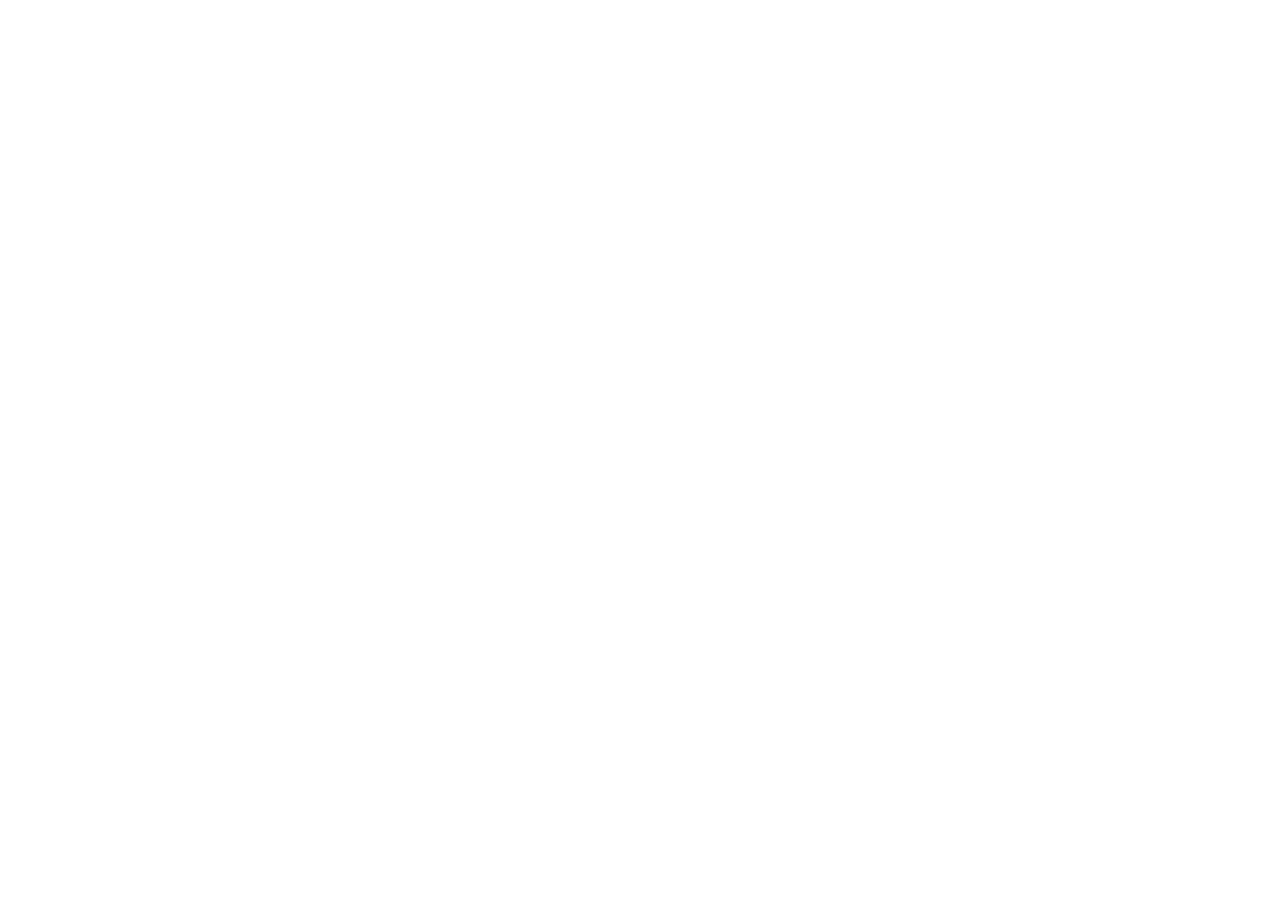
==== about.html @ f193b728 "Upload All Files." ====
<!DOCTYPE html>
<html lang="en">

    <head>
        <meta charset="UTF-8">
        <meta http-equiv="X-UA-Compatible" content="IE=edge">
        <meta name="viewport" content="width=device-width, initial-scale=1.0">
        <title>Tech2etc Ecommerce Tutorial</title>
        <link rel="stylesheet" href="https://pro.fontawesome.com/releases/v5.10.0/css/all.css" />

        <link rel="stylesheet" href="style.css">
    </head>

    <body>

        <script src="script.js"></script>
    </body>

</html>
---- style.css ----
@import url("https://fonts.googleapis.com/css2?family=Spartan:wght@100;200;300;400;500;600;700;800;900&display=swap");
* {
  margin: 0;
  padding: 0;
  box-sizing: border-box;
  font-family: "Spartan", sans-serif;
}

html {
  scroll-behavior: smooth;
}

/* Global Styles */

h1 {
  font-size: 50px;
  line-height: 64px;
  color: #222;
}

h2 {
  font-size: 46px;
  line-height: 54px;
  color: #222;
}

h4 {
  font-size: 20px;
  color: #222;
}

h6 {
  font-weight: 700;
  font-size: 12px;
}

p {
  font-size: 16px;
  color: #465b52;
  margin: 15px 0 20px 0;
}

.section-p1 {
  padding: 40px 80px;
}

.section-m1 {
  margin: 40px 0;
}

button.normal {
  font-size: 14px;
  font-weight: 600;
  padding: 15px 30px;
  color: #000;
  background-color: #fff;
  border-radius: 4px;
  cursor: pointer;
  border: none;
  outline: none;
  transition: 0.2s;
}
button.white {
  font-size: 13px;
  font-weight: 600;
  padding: 11px 18px;
  color: #fff;
  background-color: transparent;
  cursor: pointer;
  border: 1px solid #fff;
  outline: none;
  transition: 0.2s;
}

body {
  width: 100%;
}
/* Start Header*/
#header {
  display: flex;
  justify-content: space-between;
  align-items: center;
  padding: 20px 80px;
  background: #e3e6f3;
  box-shadow: 0 5px 15px rgb(0, 0, 0, 0.06);
  top: 0;
  left: 0;
  z-index: 999;
  position: sticky;
}
#navbar {
  display: flex;
  align-items: center;
  justify-content: center;
}
#navbar li {
  list-style: none;
  padding: 0 20px;
  position: relative;
}
#navbar li a {
  text-decoration: none;
  font-size: 16px;
  font-weight: 600;
  color: #1a1a1a;
  transition: 0.3s ease;
}
#navbar li a:hover,
#navbar li a.active {
  color: #088178;
}
#navbar li a.active::after,
#navbar li a:hover:after {
  content: "";
  width: 30%;
  height: 2px;
  background: #088178;
  position: absolute;
  left: 20px;
  bottom: -4px;
}
#mobile {
  display: none;
  align-items: center;
}
#close {
  display: none;
}
/* End Header*/
/* Start hero */
#hero {
  background-image: url(img/hero4.png);
  height: 90vh;
  width: 100%;
  background-position: top 25% right 0;
  background-size: cover;
  padding: 0 80px;
  display: flex;
  flex-direction: column;
  align-items: flex-start;
  justify-content: center;
}
#hero h4 {
  padding-bottom: 15px;
}
#hero h1 {
  color: #088178;
}
#hero button {
  background-image: url(img/button.png);
  background-color: transparent;
  color: #088178;
  border: 0;
  padding: 14px 80px 14px 65px;
  background-repeat: no-repeat;
  font-weight: 700;
  font-size: 15px;
  cursor: pointer;
}
#feature {
  display: flex;
  justify-content: space-between;
  align-items: center;
  flex-wrap: wrap;
}
#feature .fe-box {
  width: 180px;
  text-align: center;
  padding: 25px 15px;
  box-shadow: 20px 20px 34px rgb(0, 0, 0, 0.03);
  border: 1px solid #cce7d0;
  border-radius: 4px;
  margin: 15px 0;
}
#feature .fe-box:hover {
  box-shadow: 10px 10px 54px rgb(70, 62, 221, 0.1);
}
#feature .fe-box img {
  width: 100%;
  margin-bottom: 10px;
}
#feature .fe-box h6 {
  display: inline-block;
  padding: 9px 8px 6px 8px;
  line-height: 1;
  border-radius: 4px;
  color: #088178;
  background-color: #fddde4;
}
#feature .fe-box:nth-child(2) h6 {
  background-color: #cdebbc;
}
#feature .fe-box:nth-child(3) h6 {
  background-color: #d1e8f2;
}
#feature .fe-box:nth-child(4) h6 {
  background-color: #cdd4f8;
}
#feature .fe-box:nth-child(5) h6 {
  background-color: #f6bdf6;
}
#feature .fe-box:nth-child(6) h6 {
  background-color: #fff2e5;
}
#product1 {
  text-align: center;
}
#product1 .pro-container {
  display: flex;
  justify-content: space-between;
  padding-top: 20px;
  flex-wrap: wrap;
}
#product1 .pro {
  width: 23%;
  min-width: 250px;
  padding: 10px 12px;
  border: 1px solid #cce7d0;
  border-radius: 25px;
  cursor: pointer;
  box-shadow: 20px 20px 30px rgb(0, 0, 0, 0.02);
  margin: 15px 0;
  transition: 0.2s ease;
  position: relative;
}
#product1 .pro:hover {
  box-shadow: 20px 20px 30px rgb(0, 0, 0, 0.06);
}
#product1 .pro img {
  width: 100%;
  border-radius: 20px;
}
#product1 .pro .des {
  text-align: start;
  padding: 10px 0;
}
#product1 .pro .des span {
  color: #606063;
  font-size: 12px;
}
#product1 .pro .des h5 {
  padding-top: 7px;
  color: #1a1a1a;
  font-size: 14px;
}
#product1 .pro .des i {
  font-size: 12px;
  color: rgb(243, 181, 25);
}
#product1 .pro .des h4 {
  padding-top: 7px;
  font-size: 15px;
  font-weight: 700;
  color: #088178;
}
#product1 .pro .cart {
  width: 40px;
  height: 40px;
  line-height: 40px;
  border-radius: 50px;
  background-color: #e8f6ea;
  color: #088178;
  border: 1px solid #cce7d0;
  position: absolute;
  bottom: 20px;
  right: 10px;
}
#banner {
  display: flex;
  flex-direction: column;
  justify-content: center;
  align-items: center;
  text-align: center;
  background-image: url(img/banner/b2.jpg);
  width: 100%;
  height: 40vh;
  background-size: cover;
  background-position: center;
}
#banner h4 {
  font-size: 16px;
  color: #fff;
}
#banner h2 {
  font-size: 30px;
  color: #fff;
  padding: 10px 0;
}
#banner h2 span {
  color: #ef3636;
}
#banner button:hover {
  background: #088178;
  color: #fff;
}
#sm-banner {
  display: flex;
  justify-content: space-between;
  flex-wrap: wrap;
}
#sm-banner .banner-box {
  display: flex;
  flex-direction: column;
  justify-content: center;
  align-items: flex-start;
  background-image: url(img/banner/b17.jpg);
  min-width: 580px;
  height: 50vh;
  background-size: cover;
  background-position: center;
  padding: 30px;
}
#sm-banner .box2 {
  background-image: url(img/banner/b10.jpg);
}
#sm-banner h4 {
  color: #fff;
  font-size: 20px;
  font-weight: 300;
}
#sm-banner h2 {
  color: #fff;
  font-size: 28px;
  font-weight: 800;
}
#sm-banner span {
  color: #fff;
  font-size: 14px;
  font-weight: 500;
  padding-bottom: 15px;
}
#sm-banner .banner-box:hover button {
  background: #088178;
  border: 1px solid #088178;
}
#banner3 {
  display: flex;
  justify-content: space-between;
  flex-wrap: wrap;
  padding: 0 80px;
}
#banner3 .banner-box {
  display: flex;
  flex-direction: column;
  justify-content: center;
  align-items: flex-start;
  background-image: url(img/banner/b7.jpg);
  min-width: 30%;
  height: 30vh;
  background-size: cover;
  background-position: center;
  padding: 20px;
  margin-bottom: 20px;
}
#banner3 .box2 {
  background-image: url(img/banner/b4.jpg);
}
#banner3 .box3 {
  background-image: url(img/banner/b18.jpg);
}
#banner3 h2 {
  color: #fff;
  font-weight: 900;
  font-size: 22px;
}
#banner3 h3 {
  color: #ec544e;
  font-weight: 800;
  font-size: 15px;
}
#newletter {
  display: flex;
  justify-content: space-between;
  flex-wrap: wrap;
  align-items: center;
  background-image: url(img/banner/b14.png);
  background-repeat: no-repeat;
  background-color: #041e42;
}
#newletter h4 {
  font-size: 22px;
  font-weight: 700;
  color: #fff;
}
#newletter p {
  font-size: 14px;
  font-weight: 600;
  color: #818ea0;
}
#newletter p span {
  color: #ffbd27;
}
#newletter .form {
  display: flex;
  width: 40%;
}
#newletter input {
  height: 3.125rem;
  padding: 0 1.25rem;
  font-size: 14px;
  width: 100%;
  border: 1px solid transparent;
  border-radius: 4px;
  outline: none;
  border-top-right-radius: 0;
  border-bottom-right-radius: 0;
}
#newletter button {
  background-color: #088178;
  color: #fff;
  white-space: nowrap;
  border-top-left-radius: 0;
  border-bottom-left-radius: 0;
}
footer {
  display: flex;
  justify-content: space-between;
  flex-wrap: wrap;
}
footer .col {
  display: flex;
  flex-direction: column;
  align-items: flex-start;
  margin-bottom: 20px;
}
footer .logo {
  margin-bottom: 30px;
}
footer h4 {
  margin-bottom: 20px;
  font-size: 14px;
}
footer p {
  margin: 0 0 8px 0;
  font-size: 13px;
}
footer a {
  margin-bottom: 10px;
  text-decoration: none;
  font-size: 13px;
  color: #222;
}
footer .follow {
  margin-top: 20px;
}
footer .follow i {
  color: #465b52;
  padding-right: 4px;
  cursor: pointer;
}
footer .follow i:hover,
footer a:hover {
  color: #088178;
}
footer .install .row img {
  border: 1px solid #088178;
  border-radius: 6px;
}
footer .install img {
  margin: 10px 0 15px 0;
}
footer .copy {
  width: 100%;
  text-align: center;
}
/* End hero */

/* Start Media Query */
@media (max-width: 799px) {
  .section-p1 {
    padding: 40px 40px;
  }
  #navbar {
    display: flex;
    flex-direction: column;
    justify-content: flex-start;
    align-items: flex-start;
    position: fixed;
    top: 0;
    right: -300px;
    height: 100vh;
    width: 300px;
    background-color: #e3e6f3;
    box-shadow: 0 40px 60px rgb(0, 0, 0, 0.1);
    padding: 80px 0 0 10px;
    transition: 0.3s;
  }
  #navbar.active {
    right: 0;
  }
  #navbar li {
    margin-bottom: 25px;
  }
  #mobile {
    display: flex;
    align-items: center;
  }
  #mobile i {
    color: #1a1a1a;
    font-size: 24px;
    padding-left: 20px;
  }
  #close {
    display: initial;
    position: absolute;
    top: 30px;
    left: 30px;
    color: #222;
    font-size: 24px;
  }
  #lg-bag {
    display: none;
  }
  #hero {
    height: 70vh;
    padding: 0 80px;
    background-position: top 30% right 30%;
  }
  #feature {
    justify-content: center;
  }
  #feature .fe-box {
    margin: 15px 15px;
  }
  #product1 .pro-container {
    justify-content: center;
  }
  #product1 .pro {
    margin: 15px;
  }
  #banner {
    height: 20vh;
  }
  #sm-banner .banner-box {
    min-width: 100%;
    height: 30vh;
  }
  #banner3 {
    padding: 0 40px;
  }
  #banner3 .banner-box {
    width: 28%;
  }
  #newsletter .form {
    width: 70%;
  }
}
@media (max-width: 477px) {
  .section-p1 {
    padding: 20px;
  }
  #header {
    padding: 10px 30px;
  }
  #hero {
    padding: 0 20px;
    background-position: 55%;
  }
  h2 {
    font-size: 32px;
  }
  h1 {
    font-size: 38px;
  }
  #feature {
    justify-content: space-between;
  }
  #feature .fe-box {
    width: 155px;
    margin: 0 0 15px 0;
  }
  #product1 .pro {
    width: 100%;
  }
  #banner {
    height: 40vh;
  }
  #sm-banner .banner-box {
    height: 40vh;
  }
  #sm-banner .box2 {
    margin-top: 20px;
  }
  #banner3 {
    padding: 0 20px;
  }
  #banner3 .banner-box {
    width: 100%;
  }
  #newsletter {
    padding: 40px 20px;
  }
  #newletter .form {
    width: 100%;
  }
  footer .copy {
    text-align: start;
  }
}
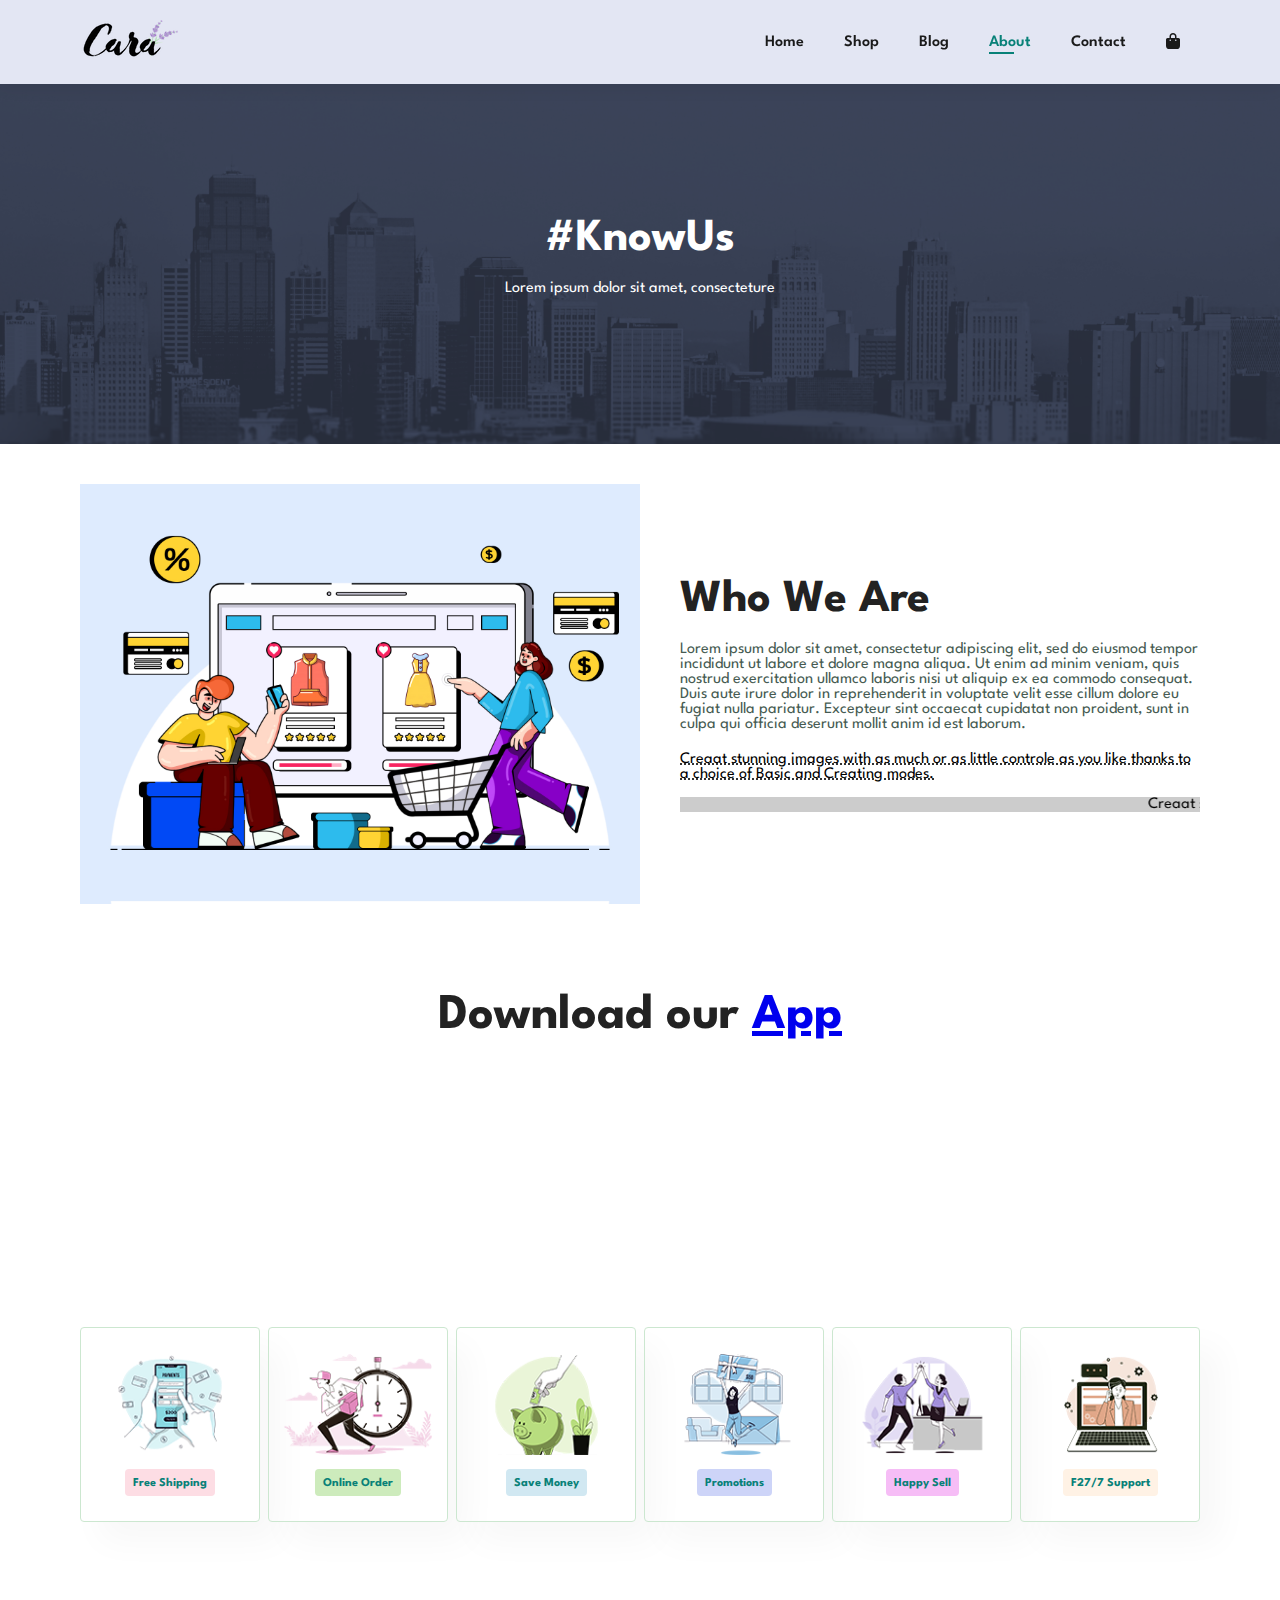
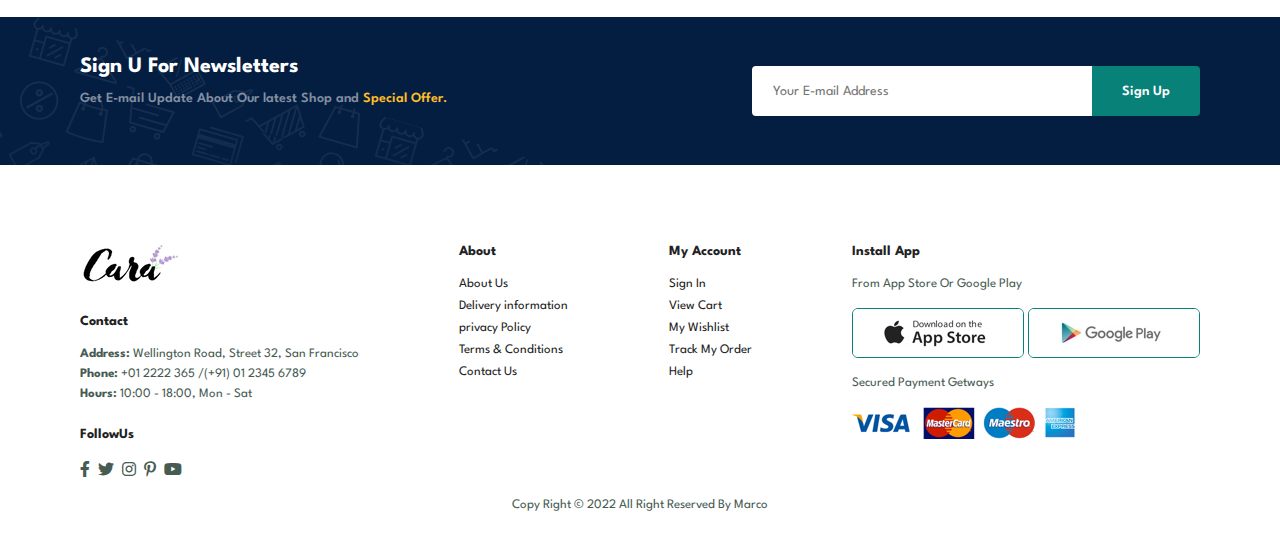
==== commit 8e750426: "Make Project Responsive" ====
--- a/about.html
+++ b/about.html
@@ -1,19 +1,170 @@
 <!DOCTYPE html>
 <html lang="en">
+  <head>
+    <meta charset="UTF-8" />
+    <meta http-equiv="X-UA-Compatible" content="IE=edge" />
+    <meta name="viewport" content="width=device-width, initial-scale=1.0" />
+    <title>Tech2etc Ecommerce Tutorial</title>
+    <link
+      rel="stylesheet"
+      href="https://cdnjs.cloudflare.com/ajax/libs/font-awesome/6.0.0/css/all.min.css"
+    />
+    <link rel="stylesheet" href="style.css" />
+  </head>
 
-    <head>
-        <meta charset="UTF-8">
-        <meta http-equiv="X-UA-Compatible" content="IE=edge">
-        <meta name="viewport" content="width=device-width, initial-scale=1.0">
-        <title>Tech2etc Ecommerce Tutorial</title>
-        <link rel="stylesheet" href="https://pro.fontawesome.com/releases/v5.10.0/css/all.css" />
+  <body>
+    <section id="header">
+      <a href="#"><img src="img/logo.png" class="logo" alt="" /></a>
+      <div>
+        <ul id="navbar">
+          <li><a href="index.html">Home</a></li>
+          <li><a href="shop.html">Shop</a></li>
+          <li><a href="blog.html">Blog</a></li>
+          <li><a class="active" href="about.html">About</a></li>
+          <li><a href="contact.html">Contact</a></li>
+          <li>
+            <a id="lg-bag" href="cart.html"
+              ><i class="fa-solid fa-bag-shopping"></i
+            ></a>
+          </li>
+          <a id="close" href="#"><i class="fa-solid fa-xmark"></i></a>
+        </ul>
+      </div>
+      <div id="mobile">
+        <a href="cart.html"><i class="fa-solid fa-bag-shopping"></i></a>
+        <i id="bar" class="fa-solid fa-outdent"></i>
+      </div>
+    </section>
 
-        <link rel="stylesheet" href="style.css">
-    </head>
+    <section id="page-header" class="about-header">
+      <h2>#KnowUs</h2>
+      <p>Lorem ipsum dolor sit amet, consecteture</p>
+    </section>
 
-    <body>
+    <section id="about-head" class="section-p1">
+      <img src="img/about/a6.jpg" alt="" />
+      <div>
+        <h2>Who We Are</h2>
+        <p>
+          Lorem ipsum dolor sit amet, consectetur adipiscing elit, sed do
+          eiusmod tempor incididunt ut labore et dolore magna aliqua. Ut enim ad
+          minim veniam, quis nostrud exercitation ullamco laboris nisi ut
+          aliquip ex ea commodo consequat. Duis aute irure dolor in
+          reprehenderit in voluptate velit esse cillum dolore eu fugiat nulla
+          pariatur. Excepteur sint occaecat cupidatat non proident, sunt in
+          culpa qui officia deserunt mollit anim id est laborum.
+        </p>
+        <abbr title=""
+          >Creaat stunning images with as much or as little controle as you like
+          thanks to a choice of Basic and Creating modes.</abbr
+        >
+        <br /><br />
+        <marquee bgcolor="#ccc" loop="-1" scrollamount="'5" width="100%"
+          >Creaat stunning images with as much or as little controle as you like
+          thanks to a choice of Basic and Creating modes.</marquee
+        >
+      </div>
+    </section>
 
-        <script src="script.js"></script>
-    </body>
+    <section id="about-app" class="section-p1">
+      <h1>Download our <a href="#">App</a></h1>
+      <div class="video">
+        <video autoplay muted loop src="img/about/1.mp4"></video>
+      </div>
+    </section>
 
-</html>+    <section id="feature" class="section-p1">
+      <div class="fe-box">
+        <img src="img/features/f1.png" alt="" />
+        <h6>Free Shipping</h6>
+      </div>
+      <div class="fe-box">
+        <img src="img/features/f2.png" alt="" />
+        <h6>Online Order</h6>
+      </div>
+      <div class="fe-box">
+        <img src="img/features/f3.png" alt="" />
+        <h6>Save Money</h6>
+      </div>
+      <div class="fe-box">
+        <img src="img/features/f4.png" alt="" />
+        <h6>Promotions</h6>
+      </div>
+      <div class="fe-box">
+        <img src="img/features/f5.png" alt="" />
+        <h6>Happy Sell</h6>
+      </div>
+      <div class="fe-box">
+        <img src="img/features/f6.png" alt="" />
+        <h6>F27/7 Support</h6>
+      </div>
+    </section>
+
+    <section id="newletter" class="section-p1 section-m1">
+      <div class="newtxt">
+        <h4>Sign U For Newsletters</h4>
+        <p>
+          Get E-mail Update About Our latest Shop and
+          <span>Special Offer.</span>
+        </p>
+      </div>
+      <div class="form">
+        <input type="text" placeholder="Your E-mail Address" />
+        <button class="normal">Sign Up</button>
+      </div>
+    </section>
+
+    <footer class="section-p1">
+      <div class="col">
+        <img class="logo" src="img/logo.png" alt="" />
+        <h4>Contact</h4>
+        <p>
+          <strong>Address:</strong> Wellington Road, Street 32, San Francisco
+        </p>
+        <p><strong>Phone:</strong> +01 2222 365 /(+91) 01 2345 6789</p>
+        <p><strong>Hours:</strong> 10:00 - 18:00, Mon - Sat</p>
+        <div class="follow">
+          <h4>FollowUs</h4>
+          <div class="icon">
+            <i class="fa-brands fa-facebook-f"></i>
+            <i class="fa-brands fa-twitter"></i>
+            <i class="fa-brands fa-instagram"></i>
+            <i class="fa-brands fa-pinterest-p"></i>
+            <i class="fa-brands fa-youtube"></i>
+          </div>
+        </div>
+      </div>
+      <div class="col">
+        <h4>About</h4>
+        <a href="#">About Us</a>
+        <a href="#">Delivery information</a>
+        <a href="#">privacy Policy</a>
+        <a href="#">Terms & Conditions</a>
+        <a href="#">Contact Us</a>
+      </div>
+      <div class="col">
+        <h4>My Account</h4>
+        <a href="#">Sign In</a>
+        <a href="#">View Cart</a>
+        <a href="#">My Wishlist</a>
+        <a href="#">Track My Order</a>
+        <a href="#">Help</a>
+      </div>
+      <div class="col install">
+        <h4>Install App</h4>
+        <p>From App Store Or Google Play</p>
+        <div class="row">
+          <img src="img/pay/app.jpg" alt="" />
+          <img src="img/pay/play.jpg" alt="" />
+        </div>
+        <p>Secured Payment Getways</p>
+        <img src="img/pay/pay.png" alt="" />
+      </div>
+      <div class="copy">
+        <p>Copy Right &copy; 2022 All Right Reserved By Marco</p>
+      </div>
+    </footer>
+
+    <script src="script.js"></script>
+  </body>
+</html>
--- a/style.css
+++ b/style.css
@@ -464,7 +464,177 @@
   text-align: center;
 }
 /* End hero */
-
+/* Start Shop Page */
+#page-header {
+  background-image: url(img/banner/b1.jpg);
+  width: 100%;
+  height: 40vh;
+  background-size: cover;
+  display: flex;
+  justify-content: center;
+  text-align: center;
+  flex-direction: column;
+  padding: 14px;
+}
+#page-header h2,
+#page-header p {
+  color: #fff;
+}
+#pagination {
+  text-align: center;
+}
+#pagination a {
+  text-decoration: none;
+  background-color: #088178;
+  padding: 15px 20px;
+  border-radius: 4px;
+  color: #fff;
+  font-weight: 600;
+}
+#pagination a i {
+  font-size: 16px;
+  font-weight: 600;
+}
+/* End Shop Page */
+/* Start Single Product Page */
+#prodetails {
+  display: flex;
+  margin-top: 20px;
+}
+#prodetails .single-pro-image {
+  width: 40%;
+  margin-right: 50px;
+}
+.small-img-gro {
+  display: flex;
+  justify-content: space-between;
+}
+.small-img-col {
+  flex-basis: 24%;
+  cursor: pointer;
+}
+#prodetails .single-pro-deal {
+  width: 50%;
+  padding-top: 30px;
+}
+#prodetails .single-pro-deal h4 {
+  padding: 40px 0 20px 0;
+}
+#prodetails .single-pro-deal h2 {
+  font-size: 26px;
+}
+#prodetails .single-pro-deal select {
+  display: block;
+  padding: 5px 10px;
+  margin-bottom: 10px;
+}
+#prodetails .single-pro-deal input {
+  width: 50px;
+  height: 47px;
+  padding-left: 10px;
+  font-size: 16px;
+  margin-right: 10px;
+}
+#prodetails .single-pro-deal input:focus {
+  outline: none;
+}
+#prodetails .single-pro-deal button {
+  background-color: #088178;
+  color: #fff;
+}
+#prodetails .single-pro-deal span {
+  line-height: 25px;
+}
+/* End Single Product Page */
+/* Start Blog Page */
+#page-header.blog-header {
+  background-image: url(img/banner/b19.jpg);
+}
+
+#blog {
+  padding: 150px 15px 0 150px;
+}
+#blog .blog-box {
+  display: flex;
+  align-items: center;
+  width: 100%;
+  position: relative;
+  padding-bottom: 90px;
+}
+#blog .blog-img {
+  width: 50%;
+  margin-right: 40px;
+}
+#blog img {
+  width: 100%;
+  height: 300px;
+  object-fit: cover;
+}
+#blog .blog-txt {
+  width: 50%;
+}
+#blog .blog-txt a {
+  text-decoration: none;
+  font-size: 11px;
+  color: #000;
+  font-weight: 700;
+  position: relative;
+  transition: 0.3s;
+}
+#blog .blog-txt a::after {
+  content: "";
+  width: 50px;
+  height: 1px;
+  background-color: #000;
+  position: absolute;
+  top: 4px;
+  right: -60px;
+}
+#blog .blog-txt a:hover {
+  color: #088178;
+}
+#blog .blog-txt a:hover::after {
+  background-color: #088178;
+}
+#blog .blog-box h1 {
+  position: absolute;
+  top: -40px;
+  left: 0;
+  font-weight: 700;
+  font-size: 70px;
+  color: #c9cbce;
+  z-index: -9;
+}
+/* End Blog Page */
+/* Start About Page */
+#page-header.about-header {
+  background-image: url(img/about/banner.png);
+}
+#about-head {
+  display: flex;
+  align-items: center;
+}
+#about-head img {
+  width: 50%;
+  height: auto;
+}
+#about-head div {
+  padding-left: 40px;
+}
+#about-app {
+  text-align: center;
+}
+#about-app .video {
+  width: 70%;
+  height: 100%;
+  margin: 30px auto 0 auto;
+}
+#about-app .video video {
+  width: 100%;
+  height: 100%;
+  border-radius: 20px;
+}
+/* End About Page */
 /* Start Media Query */
 @media (max-width: 799px) {
   .section-p1 {
@@ -596,4 +766,47 @@
   footer .copy {
     text-align: start;
   }
-}
+  /* single product */
+  #prodetails {
+    display: flex;
+    flex-direction: column;
+  }
+  #prodetails .single-pro-image {
+    width: 100%;
+    margin: 0;
+  }
+  #prodetails .single-pro-deal {
+    width: 100%;
+  }
+  /* Blog Page */
+  #blog {
+    padding: 100px 20px 0 20px;
+  }
+  #blog .blog-box {
+    display: flex;
+    flex-direction: column;
+    align-items: flex-start;
+  }
+  #blog .blog-img {
+    width: 100%;
+    margin-right: 0;
+    margin-bottom: 30px;
+  }
+  #blog .blog-txt {
+    width: 100%;
+  }
+  /* About Page */
+  #about-head {
+    flex-direction: column;
+  }
+  #about-head img {
+    width: 100%;
+    margin-bottom: 20px;
+  }
+  #about-head div {
+    padding-left: 0;
+  }
+  #about-app .video {
+    width: 100%;
+  }
+}
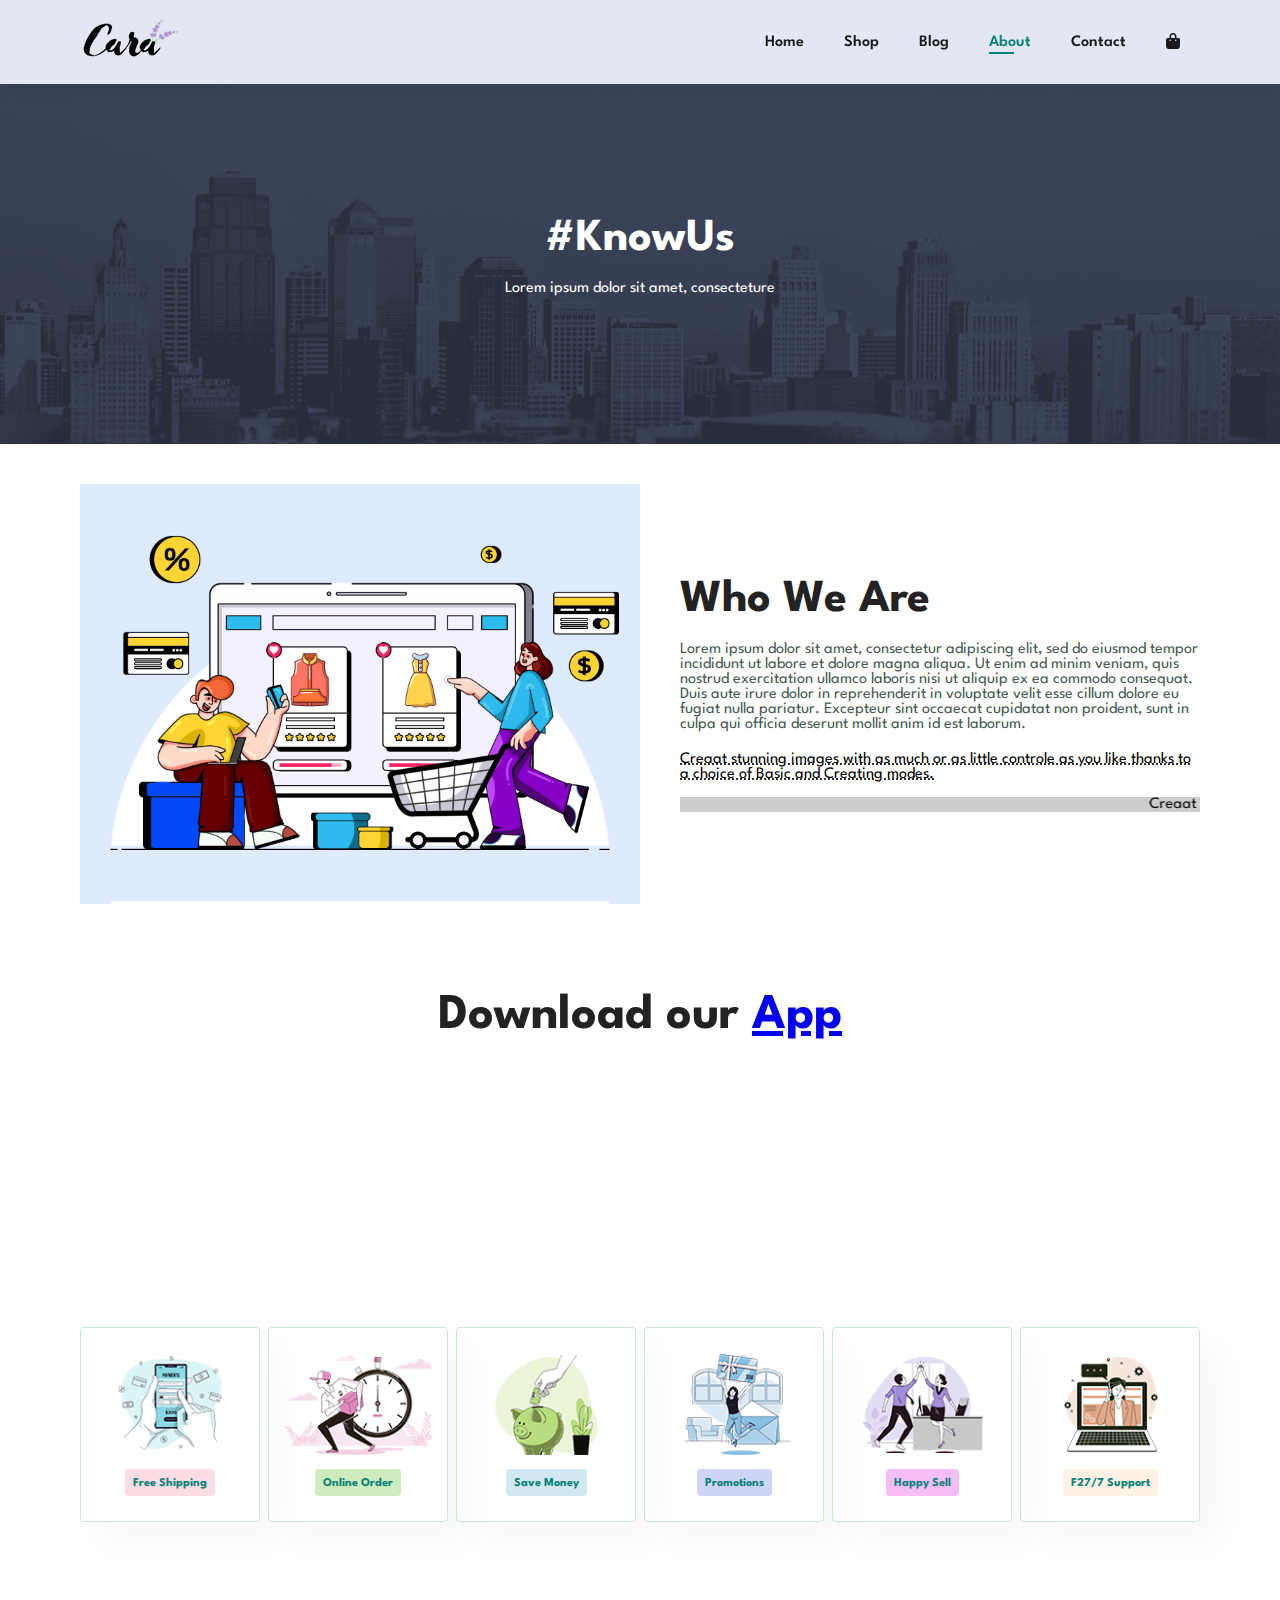
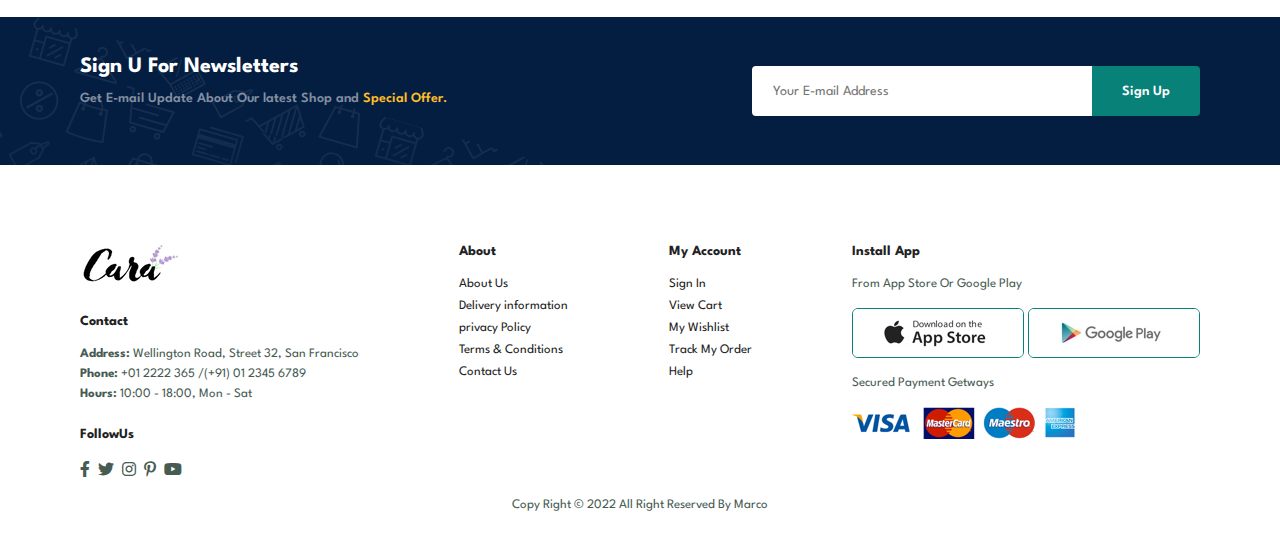
==== commit 6f0b0733: "Creat Cart Page And Make all Page Responsive" ====
--- a/about.html
+++ b/about.html
@@ -4,7 +4,7 @@
     <meta charset="UTF-8" />
     <meta http-equiv="X-UA-Compatible" content="IE=edge" />
     <meta name="viewport" content="width=device-width, initial-scale=1.0" />
-    <title>Tech2etc Ecommerce Tutorial</title>
+    <title>Cara About</title>
     <link
       rel="stylesheet"
       href="https://cdnjs.cloudflare.com/ajax/libs/font-awesome/6.0.0/css/all.min.css"
--- a/style.css
+++ b/style.css
@@ -635,6 +635,195 @@
   border-radius: 20px;
 }
 /* End About Page */
+/* Start Contact Page */
+#contact-deat {
+  display: flex;
+  justify-content: space-between;
+  align-items: center;
+}
+#contact-deat .deat {
+  width: 40%;
+}
+#contact-deat .deat span,
+#form-deat form span {
+  font-size: 12px;
+}
+#contact-deat .deat h2,
+#form-deat form h2 {
+  font-size: 26px;
+  font-weight: 35px;
+  padding: 20px 0;
+}
+#contact-deat .deat h3 {
+  font-size: 16px;
+  padding-bottom: 15px;
+}
+#contact-deat .deat li {
+  list-style: none;
+  display: flex;
+  padding: 10px 0;
+}
+#contact-deat .deat li i {
+  font-size: 14px;
+  padding-right: 22px;
+}
+#contact-deat .deat li p {
+  font-size: 14px;
+  margin: 0;
+}
+#contact-deat .map {
+  width: 55%;
+  height: 400px;
+}
+#contact-deat .map iframe {
+  width: 100%;
+  height: 100%;
+}
+#form-deat {
+  display: flex;
+  justify-content: space-between;
+  margin: 30px;
+  padding: 80px;
+  border: 1px solid #1e1e1e;
+}
+#form-deat form {
+  width: 65%;
+  display: flex;
+  flex-direction: column;
+  align-items: flex-start;
+}
+#form-deat form input,
+#form-deat form textarea {
+  width: 100%;
+  padding: 12px 15px;
+  outline: none;
+  margin-bottom: 20px;
+  border: 1px solid #e1e1e1;
+}
+#form-deat form button {
+  background-color: #088178;
+  color: #fff;
+}
+#form-deat .people div {
+  padding-bottom: 25px;
+  display: flex;
+  align-items: flex-start;
+}
+#form-deat .people div img {
+  width: 65px;
+  height: 65px;
+  object-fit: cover;
+  margin-right: 15px;
+}
+#form-deat .people div p {
+  margin: 0;
+  font-size: 13px;
+  line-height: 25px;
+}
+#form-deat .people div p span {
+  display: block;
+  font-size: 16px;
+  font-weight: 600;
+  color: #000;
+}
+/* End Contact Page */
+/* Start Cart Page */
+#cart {
+  overflow-x: auto;
+}
+#cart table {
+  width: 100%;
+  border-collapse: collapse;
+  table-layout: fixed;
+  white-space: nowrap;
+}
+#cart table img {
+  width: 70px;
+}
+#cart table td:nth-child(1) {
+  width: 100px;
+  text-align: center;
+}
+#cart table td:nth-child(2) {
+  width: 150px;
+  text-align: center;
+}
+#cart table td:nth-child(3) {
+  width: 250px;
+  text-align: center;
+}
+#cart table td:nth-child(4),
+#cart table td:nth-child(5),
+#cart table td:nth-child(6) {
+  width: 150px;
+  text-align: center;
+}
+#cart table td:nth-child(5) input {
+  width: 70px;
+  padding: 10px 5px 10px 15px;
+}
+#cart thead {
+  border: 1px solid #e1e9e1;
+  border-left: none;
+  border-right: none;
+}
+#cart table thead td {
+  font-weight: 700;
+  text-transform: uppercase;
+  font-size: 13px;
+  padding: 18px;
+}
+#cart table tbody tr td {
+  padding-top: 15px;
+}
+#cart table tbody td {
+  font-size: 13px;
+}
+#cart-add {
+  display: flex;
+  flex-wrap: wrap;
+  justify-content: space-between;
+  margin: 0 100px;
+}
+#coupon {
+  width: 50%;
+  margin-bottom: 30px;
+}
+#coupon h3,
+#subtotal h3 {
+  padding-bottom: 15px;
+}
+#coupon input {
+  padding: 10px 20px;
+  outline: none;
+  width: 60%;
+  margin-right: 10px;
+  border: 1px solid #e2e9e1;
+}
+#coupon button,
+#subtotal button {
+  background-color: #088178;
+  color: #fff;
+  padding: 12px 20px;
+}
+#subtotal {
+  width: 50%;
+  margin-bottom: 30px;
+  border: 1px solid #e1e9e1;
+  padding: 30px;
+}
+#subtotal table {
+  border-collapse: collapse;
+  width: 100%;
+  margin-bottom: 20px;
+}
+#subtotal table td {
+  width: 50%;
+  border: 1px solid #e2e9e1;
+  padding: 10px;
+  font-size: 13px;
+}
+/* End Cart Page */
 /* Start Media Query */
 @media (max-width: 799px) {
   .section-p1 {
@@ -714,6 +903,13 @@
   #newsletter .form {
     width: 70%;
   }
+  /* Contact page */
+  #form-deat {
+    padding: 40px;
+  }
+  #form-deat form {
+    width: 50%;
+  }
 }
 @media (max-width: 477px) {
   .section-p1 {
@@ -809,4 +1005,35 @@
   #about-app .video {
     width: 100%;
   }
-}
+  /* Contact Page*/
+  #contact-deat {
+    flex-direction: column;
+  }
+  #contact-deat .deat {
+    width: 100%;
+  }
+  #contact-deat .map {
+    margin-top: 30px;
+    width: 100%;
+  }
+  #form-deat {
+    margin: 10px;
+    padding: 30px 10px;
+    flex-wrap: wrap;
+  }
+  #form-deat form {
+    width: 100%;
+    margin-bottom: 30px;
+  }
+  /* Cart Page */
+  #cart-add {
+    flex-direction: column;
+  }
+  #coupon {
+    width: 100%;
+  }
+  #subtotal {
+    width: 100%;
+    padding: 20px;
+  }
+}
